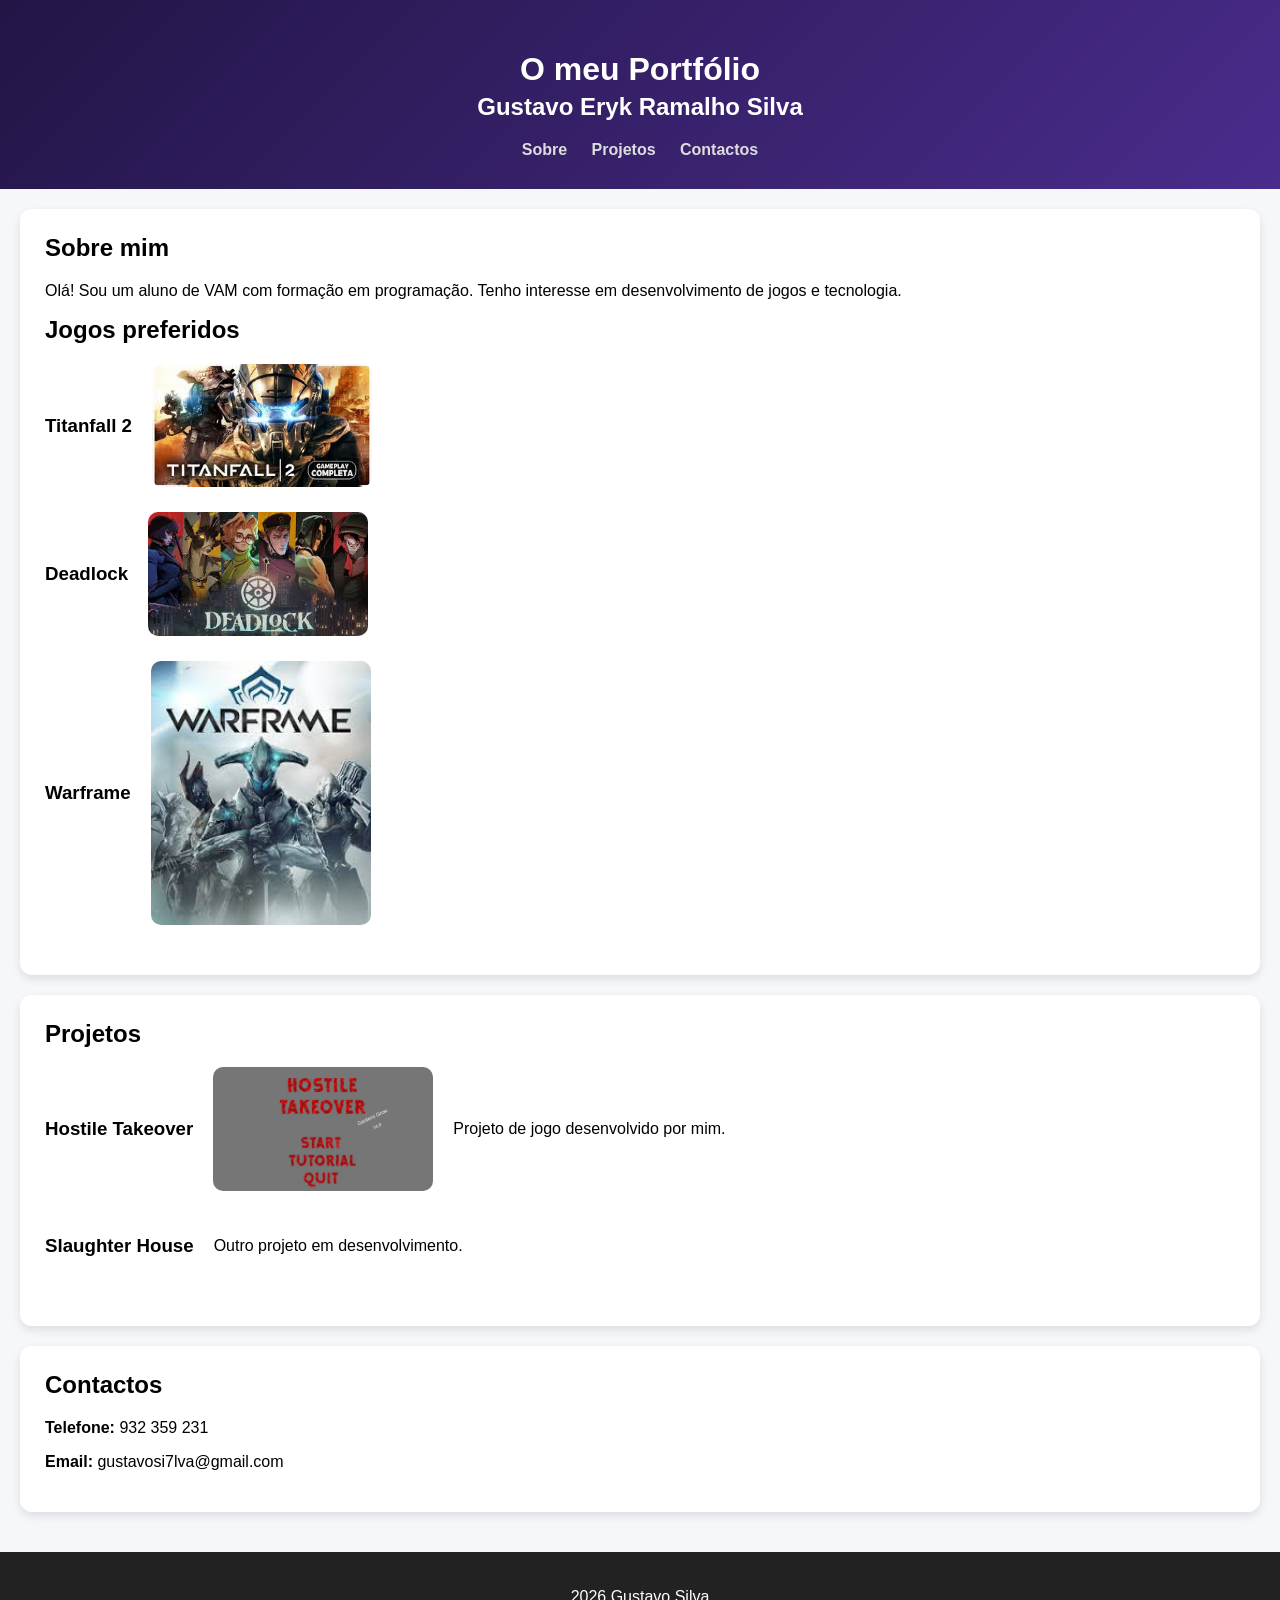
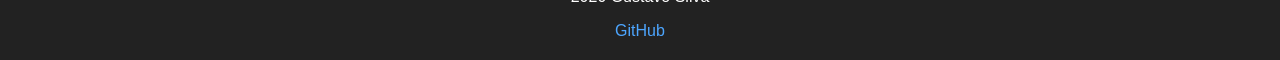
==== index.html @ 4dc8b40c "Rename Index.html to index.html" ====
<!DOCTYPE html>
<html lang="pt">
<head>
    <meta charset="UTF-8">
    <meta name="viewport" content="width=device-width, initial-scale=1.0">

    <title>Portfólio - Gustavo Silva</title>

    <link rel="stylesheet" href="stle/Style.css">
    <link id="favicon" rel="icon" href="Imagens/frame_00_delay-0.1s.gif">

    <script>
        let frame = 0
        const totalFrames = 80

        setInterval(function(){
            let frameNumber = frame.toString().padStart(2,"0")
            document.getElementById("favicon").href =
                "Imagens/frame_" + frameNumber + "_delay-0.1s.gif"

            frame++
            if(frame >= totalFrames) frame = 0
        },100)
    </script>

</head>

<body>

<!-- HEADER -->
<header class="header">
    <h1>O meu Portfólio</h1>
    <h2>Gustavo Eryk Ramalho Silva</h2>

    <nav>
        <a href="#sobre">Sobre</a>
        <a href="#projetos">Projetos</a>
        <a href="#contactos">Contactos</a>
    </nav>
</header>

<!-- CONTEÚDO -->
<main class="container">

    <!-- SOBRE -->
    <section id="sobre" class="content">
        <h2> Sobre mim</h2>
        <p>
            Olá! Sou um aluno de VAM com formação em programação.
            Tenho interesse em desenvolvimento de jogos e tecnologia.
        </p>

        <h2> Jogos preferidos</h2>

        <div class="game">
            <h3>Titanfall 2</h3>
            <img src="Imagens/Titanfal2.JPEG" alt="Titanfall 2">
        </div>

        <div class="game">
            <h3>Deadlock</h3>
            <img src="Imagens/Deadlock.jpeg" alt="Deadlock">
        </div>

        <div class="game">
            <h3>Warframe</h3>
            <img src="Imagens/Warframe.JPEG" alt="Warframe">
        </div>
    </section>

    <!-- PROJETOS -->
    <section id="projetos" class="content">
        <h2> Projetos</h2>

        <div class="project">
            <h3>Hostile Takeover</h3>
            <img src="Imagens/Hostile_Takeover.jpeg" alt="Hostile Takeover">
            <p>Projeto de jogo desenvolvido por mim.</p>
        </div>

        <div class="project">
            <h3>Slaughter House</h3>
            <p>Outro projeto em desenvolvimento.</p>
        </div>
    </section>

    <!-- CONTACTOS -->
    <section id="contactos" class="content">
        <h2> Contactos</h2>
        <p><strong>Telefone:</strong> 932 359 231</p>
        <p><strong>Email:</strong> gustavosi7lva@gmail.com</p>
    </section>

</main>

<!-- FOOTER -->
<footer class="footer">
    <p> 2026 Gustavo Silva</p>
    <a href="https://github.com/Er7k76" target="_blank">GitHub</a>
</footer>

</body>
</html>
---- stle/Style.css ----
body {
    margin: 0;
    font-family: 'Segoe UI', Tahoma, Geneva, Verdana, sans-serif;
    background: #f5f7fa;
}

.header {
    color: white;
    background: linear-gradient(135deg, #221546, #4a2c8c);
    padding: 30px;
    text-align: center;
}

.header h1 {
    margin-bottom: 5px;
}

.header nav {
    margin-top: 10px;
}

.header a {
    margin: 0 10px;
    text-decoration: none;
    font-weight: bold;
    color: #ddd;
    transition: 0.3s;
}

.header a:hover {
    color: #ffd700;
}


.container {
    display: flex;
    flex-direction: column;
    padding: 20px;
}


.content {
    background: white;
    border-radius: 12px;
    padding: 25px;
    margin-bottom: 20px;
    box-shadow: 0 4px 10px rgba(0,0,0,0.1);
}


h2 {
    margin-top: 0;
}


.game, .project {
    display: flex;
    align-items: center;
    gap: 20px;
    margin-bottom: 25px;
}


.game img, .project img {
    width: 220px;
    border-radius: 10px;
    transition: transform 0.3s;
}


.game img:hover, .project img:hover {
    transform: scale(1.05);
}


.game div, .project div {
    flex: 1;
}


.footer {
    background: #222;
    color: white;
    text-align: center;
    padding: 20px;
}

.footer a {
    color: #4da6ff;
    text-decoration: none;
}



@media (max-width: 768px) {

    .game, .project {
        flex-direction: column;
        text-align: center;
    }

    .game img, .project img {
        width: 100%;
    }

}
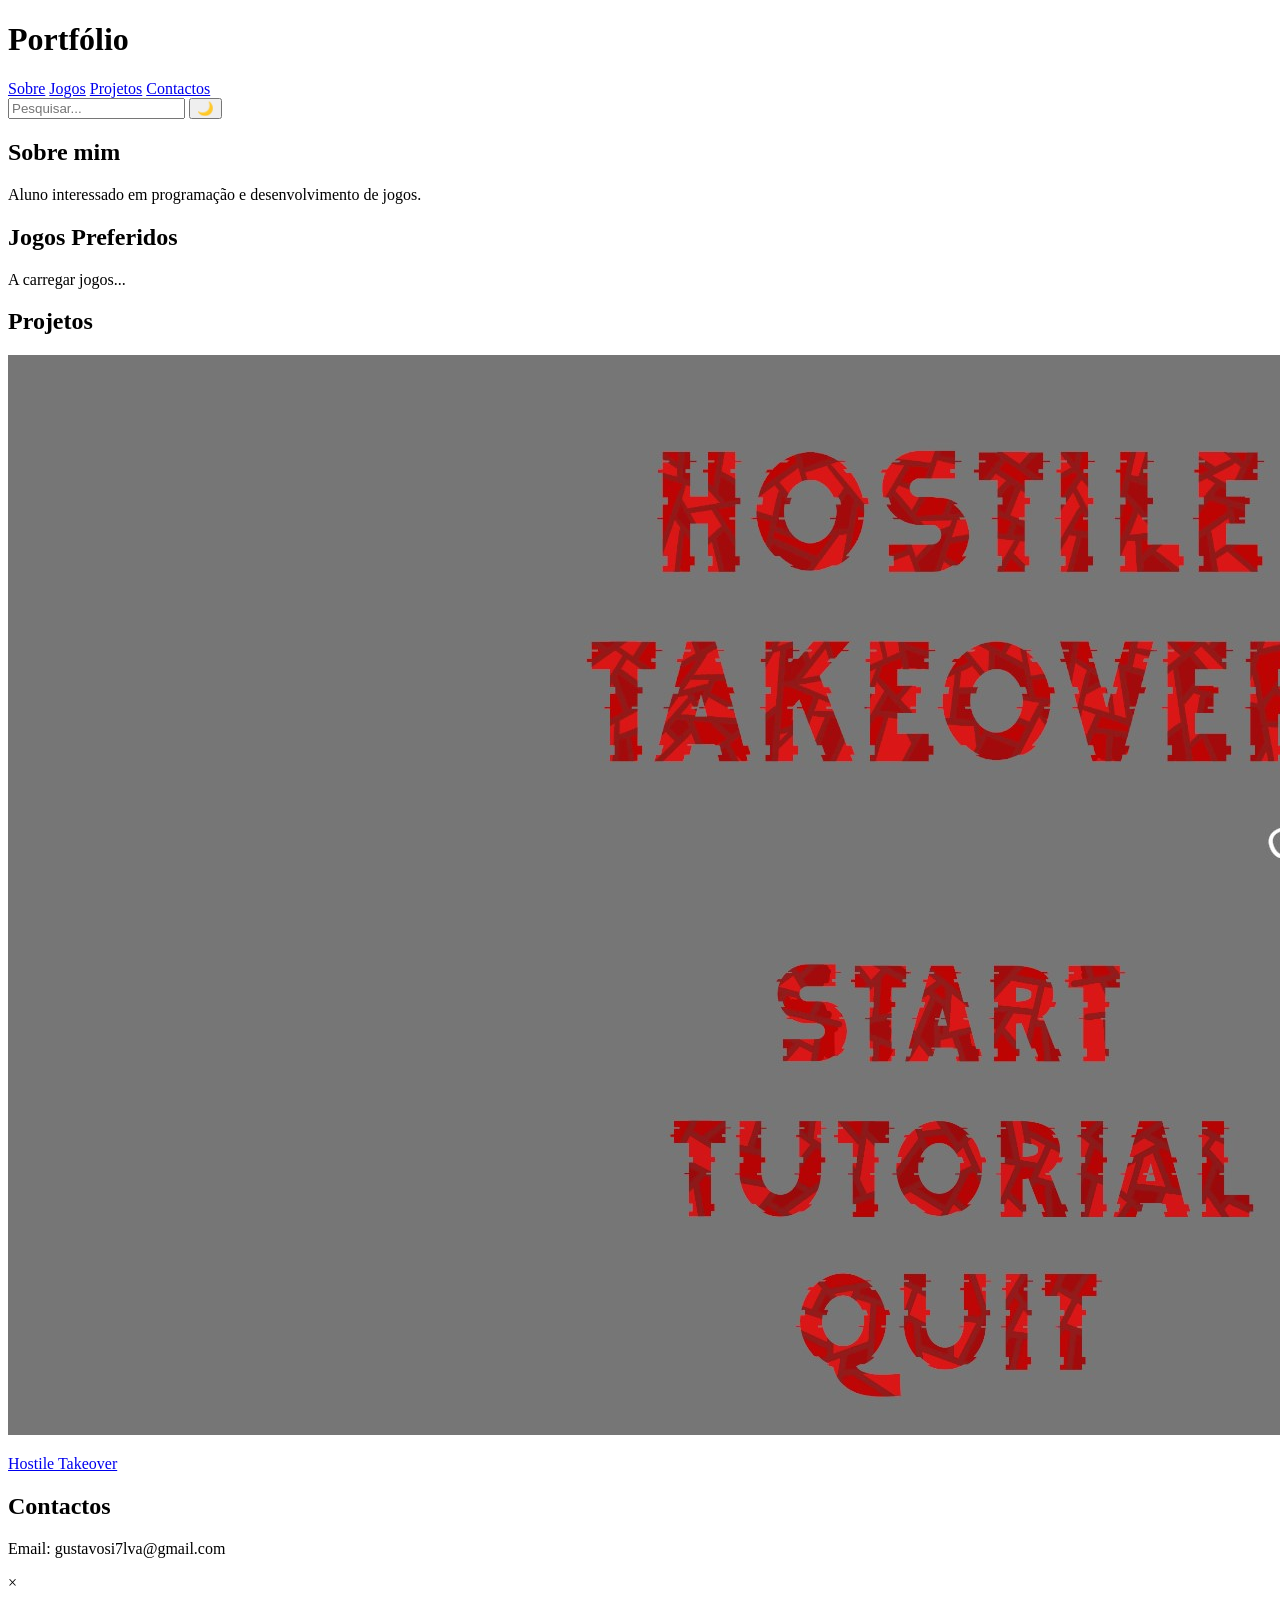
==== commit e7b029fd: "a" ====
--- a/index.html
+++ b/index.html
@@ -1,27 +1,110 @@
 <!DOCTYPE html>
 <html lang="pt">
 <head>
-    <meta charset="UTF-8">
-    <meta name="viewport" content="width=device-width, initial-scale=1.0">
+<meta charset="UTF-8">
+<meta name="viewport" content="width=device-width, initial-scale=1.0">
+<title>Portfólio - Gustavo</title>
 
-    <title>Portfólio - Gustavo Silva</title>
+<link rel="stylesheet" href="style.css">
 
-    <link rel="stylesheet" href="stle/Style.css">
-    <link id="favicon" rel="icon" href="Imagens/frame_00_delay-0.1s.gif">
+<script>
+const API_KEY = "1abc96ce2acb4f90881fa341da1fcda8";
 
-    <script>
-        let frame = 0
-        const totalFrames = 80
+// LISTA DOS TEUS JOGOS
+const favoritos = ["Warframe", "Titanfall 2", "Deadlock"];
 
-        setInterval(function(){
-            let frameNumber = frame.toString().padStart(2,"0")
-            document.getElementById("favicon").href =
-                "Imagens/frame_" + frameNumber + "_delay-0.1s.gif"
+// GUARDAR DADOS
+let gamesData = [];
 
-            frame++
-            if(frame >= totalFrames) frame = 0
-        },100)
-    </script>
+// AO CARREGAR
+window.onload = async () => {
+
+    document.getElementById("loading").style.display = "block";
+
+    for (let nome of favoritos) {
+        let res = await fetch(`https://api.rawg.io/api/games?key=${API_KEY}&search=${nome}`);
+        let data = await res.json();
+
+        if (data.results.length > 0) {
+            gamesData.push(data.results[0]);
+        }
+    }
+
+    document.getElementById("loading").style.display = "none";
+    mostrarFavoritos();
+};
+
+// MOSTRAR JOGOS
+function mostrarFavoritos() {
+    const container = document.getElementById("favoritosContainer");
+    container.innerHTML = "";
+
+    gamesData.forEach(game => {
+
+        const div = document.createElement("div");
+        div.className = "card";
+
+        div.innerHTML = `
+            <img src="${game.background_image}">
+            <div class="overlay">
+                <h3>${game.name}</h3>
+                <p>⭐ ${game.rating}</p>
+            </div>
+            <button class="fav-btn">⭐</button>
+        `;
+
+        // CLICK → MODAL
+        div.onclick = () => abrirModal(game);
+
+        container.appendChild(div);
+    });
+}
+
+// MODAL
+function abrirModal(game) {
+    document.getElementById("modal").style.display = "block";
+    document.getElementById("modalTitle").innerText = game.name;
+    document.getElementById("modalImg").src = game.background_image;
+    document.getElementById("modalInfo").innerText =
+        "⭐ " + game.rating + " | 📅 " + game.released;
+}
+
+function fecharModal() {
+    document.getElementById("modal").style.display = "none";
+}
+
+// PESQUISA
+function pesquisar() {
+    let input = document.getElementById("search").value.toLowerCase();
+
+    let filtrados = gamesData.filter(g =>
+        g.name.toLowerCase().includes(input)
+    );
+
+    const container = document.getElementById("favoritosContainer");
+    container.innerHTML = "";
+
+    filtrados.forEach(g => {
+        let div = document.createElement("div");
+        div.className = "card";
+
+        div.innerHTML = `
+            <img src="${g.background_image}">
+            <div class="overlay">
+                <h3>${g.name}</h3>
+            </div>
+        `;
+
+        div.onclick = () => abrirModal(g);
+        container.appendChild(div);
+    });
+}
+
+// DARK MODE
+function toggleTheme() {
+    document.body.classList.toggle("dark");
+}
+</script>
 
 </head>
 
@@ -29,75 +112,67 @@
 
 <!-- HEADER -->
 <header class="header">
-    <h1>O meu Portfólio</h1>
-    <h2>Gustavo Eryk Ramalho Silva</h2>
+    <h1>Portfólio</h1>
 
     <nav>
         <a href="#sobre">Sobre</a>
+        <a href="#favoritos">Jogos</a>
         <a href="#projetos">Projetos</a>
         <a href="#contactos">Contactos</a>
     </nav>
+
+    <!-- PESQUISA -->
+    <input type="text" id="search" placeholder="Pesquisar..." onkeyup="pesquisar()">
+
+    <button onclick="toggleTheme()">🌙</button>
 </header>
 
-<!-- CONTEÚDO -->
 <main class="container">
 
-    <!-- SOBRE -->
-    <section id="sobre" class="content">
-        <h2> Sobre mim</h2>
-        <p>
-            Olá! Sou um aluno de VAM com formação em programação.
-            Tenho interesse em desenvolvimento de jogos e tecnologia.
-        </p>
+<!-- SOBRE -->
+<section id="sobre" class="content fade-in">
+<h2>Sobre mim</h2>
+<p>Aluno interessado em programação e desenvolvimento de jogos.</p>
+</section>
 
-        <h2> Jogos preferidos</h2>
+<!-- FAVORITOS COM API -->
+<section id="favoritos" class="content fade-in">
+<h2>Jogos Preferidos</h2>
 
-        <div class="game">
-            <h3>Titanfall 2</h3>
-            <img src="Imagens/Titanfal2.JPEG" alt="Titanfall 2">
-        </div>
+<div id="loading">A carregar jogos...</div>
 
-        <div class="game">
-            <h3>Deadlock</h3>
-            <img src="Imagens/Deadlock.jpeg" alt="Deadlock">
-        </div>
+<div id="favoritosContainer" class="grid"></div>
+</section>
 
-        <div class="game">
-            <h3>Warframe</h3>
-            <img src="Imagens/Warframe.JPEG" alt="Warframe">
-        </div>
-    </section>
+<!-- PROJETOS -->
+<section id="projetos" class="content fade-in">
+<h2>Projetos</h2>
 
-    <!-- PROJETOS -->
-    <section id="projetos" class="content">
-        <h2> Projetos</h2>
+<div class="grid">
+<a href="Projetos/HostileTakeover.html" class="card-link">
+<img src="Imagens/Hostile_Takeover.jpeg">
+<p>Hostile Takeover</p>
+</a>
+</div>
+</section>
 
-        <div class="project">
-            <h3>Hostile Takeover</h3>
-            <img src="Imagens/Hostile_Takeover.jpeg" alt="Hostile Takeover">
-            <p>Projeto de jogo desenvolvido por mim.</p>
-        </div>
-
-        <div class="project">
-            <h3>Slaughter House</h3>
-            <p>Outro projeto em desenvolvimento.</p>
-        </div>
-    </section>
-
-    <!-- CONTACTOS -->
-    <section id="contactos" class="content">
-        <h2> Contactos</h2>
-        <p><strong>Telefone:</strong> 932 359 231</p>
-        <p><strong>Email:</strong> gustavosi7lva@gmail.com</p>
-    </section>
+<!-- CONTACTOS -->
+<section id="contactos" class="content fade-in">
+<h2>Contactos</h2>
+<p>Email: gustavosi7lva@gmail.com</p>
+</section>
 
 </main>
 
-<!-- FOOTER -->
-<footer class="footer">
-    <p> 2026 Gustavo Silva</p>
-    <a href="https://github.com/Er7k76" target="_blank">GitHub</a>
-</footer>
+<!-- MODAL -->
+<div id="modal" class="modal">
+<div class="modal-content">
+<span onclick="fecharModal()" class="close">&times;</span>
+<h2 id="modalTitle"></h2>
+<img id="modalImg">
+<p id="modalInfo"></p>
+</div>
+</div>
 
 </body>
-</html>
+</html>
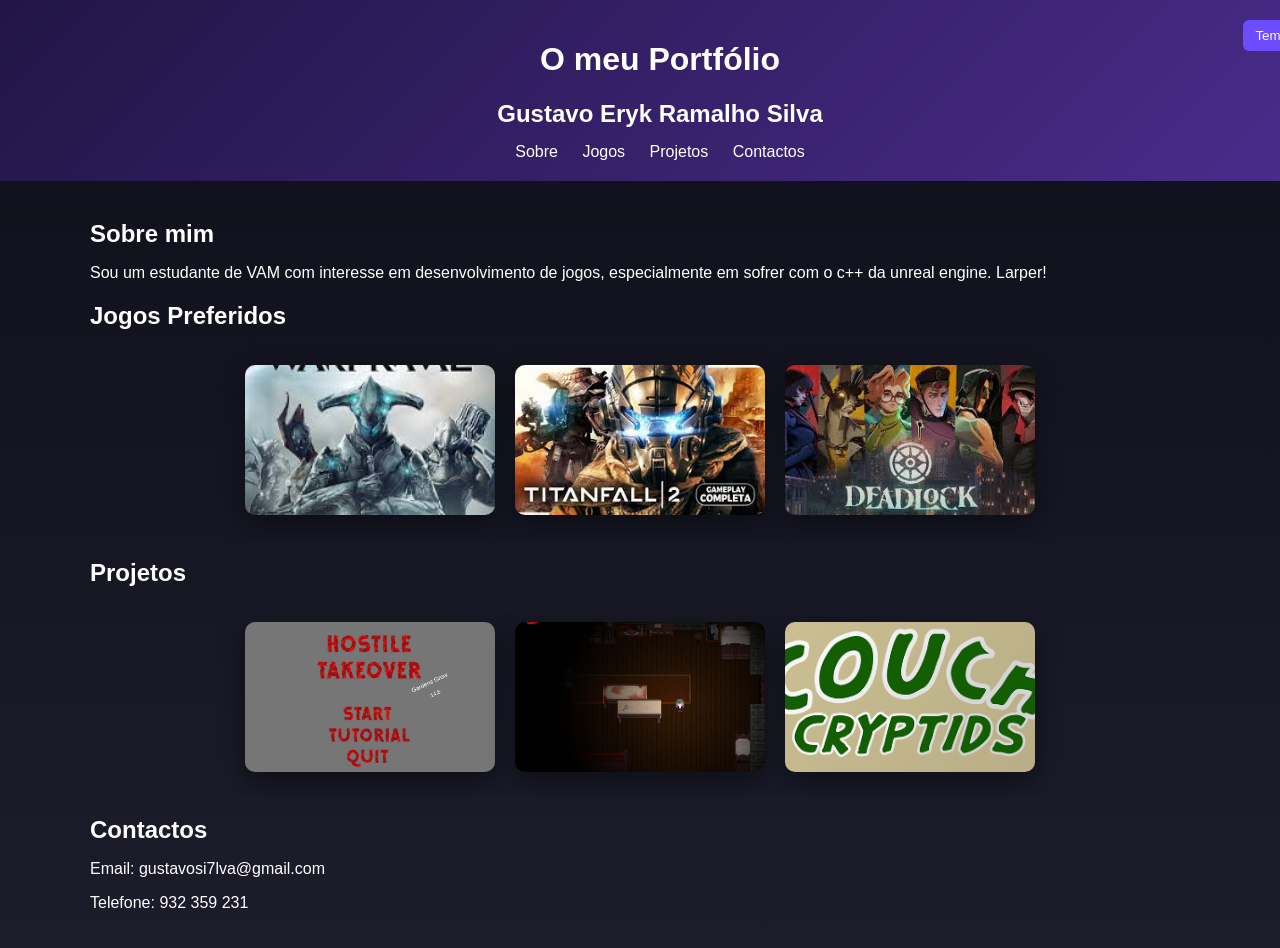
==== commit af0747a4: "b" ====
--- a/index.html
+++ b/index.html
@@ -3,176 +3,144 @@
 <head>
 <meta charset="UTF-8">
 <meta name="viewport" content="width=device-width, initial-scale=1.0">
-<title>Portfólio - Gustavo</title>
 
-<link rel="stylesheet" href="style.css">
+<title>Portfólio - Gustavo Silva</title>
+
+<link rel="stylesheet" href="stle/Style.css">
 
 <script>
-const API_KEY = "1abc96ce2acb4f90881fa341da1fcda8";
 
-// LISTA DOS TEUS JOGOS
-const favoritos = ["Warframe", "Titanfall 2", "Deadlock"];
 
-// GUARDAR DADOS
-let gamesData = [];
+function toggleTheme(){
+    document.body.classList.toggle("dark")
+}
 
-// AO CARREGAR
-window.onload = async () => {
 
-    document.getElementById("loading").style.display = "block";
+function startCarousel(trackId){
+    const track = document.getElementById(trackId)
 
-    for (let nome of favoritos) {
-        let res = await fetch(`https://api.rawg.io/api/games?key=${API_KEY}&search=${nome}`);
-        let data = await res.json();
+    function move(){
+        const first = track.children[0]
 
-        if (data.results.length > 0) {
-            gamesData.push(data.results[0]);
-        }
+        track.style.transition = "transform 0.5s ease"
+        track.style.transform = "translateX(-270px)"
+
+        setTimeout(() => {
+            track.style.transition = "none"
+            track.appendChild(first)
+            track.style.transform = "translateX(0px)"
+        }, 500)
     }
 
-    document.getElementById("loading").style.display = "none";
-    mostrarFavoritos();
-};
-
-// MOSTRAR JOGOS
-function mostrarFavoritos() {
-    const container = document.getElementById("favoritosContainer");
-    container.innerHTML = "";
-
-    gamesData.forEach(game => {
-
-        const div = document.createElement("div");
-        div.className = "card";
-
-        div.innerHTML = `
-            <img src="${game.background_image}">
-            <div class="overlay">
-                <h3>${game.name}</h3>
-                <p>⭐ ${game.rating}</p>
-            </div>
-            <button class="fav-btn">⭐</button>
-        `;
-
-        // CLICK → MODAL
-        div.onclick = () => abrirModal(game);
-
-        container.appendChild(div);
-    });
+    setInterval(move, 2500)
 }
 
-// MODAL
-function abrirModal(game) {
-    document.getElementById("modal").style.display = "block";
-    document.getElementById("modalTitle").innerText = game.name;
-    document.getElementById("modalImg").src = game.background_image;
-    document.getElementById("modalInfo").innerText =
-        "⭐ " + game.rating + " | 📅 " + game.released;
+window.onload = () => {
+    startCarousel("gamesTrack")
+    startCarousel("projectsTrack")
 }
 
-function fecharModal() {
-    document.getElementById("modal").style.display = "none";
-}
-
-// PESQUISA
-function pesquisar() {
-    let input = document.getElementById("search").value.toLowerCase();
-
-    let filtrados = gamesData.filter(g =>
-        g.name.toLowerCase().includes(input)
-    );
-
-    const container = document.getElementById("favoritosContainer");
-    container.innerHTML = "";
-
-    filtrados.forEach(g => {
-        let div = document.createElement("div");
-        div.className = "card";
-
-        div.innerHTML = `
-            <img src="${g.background_image}">
-            <div class="overlay">
-                <h3>${g.name}</h3>
-            </div>
-        `;
-
-        div.onclick = () => abrirModal(g);
-        container.appendChild(div);
-    });
-}
-
-// DARK MODE
-function toggleTheme() {
-    document.body.classList.toggle("dark");
-}
 </script>
 
 </head>
 
 <body>
 
-<!-- HEADER -->
 <header class="header">
-    <h1>Portfólio</h1>
+    <h1>O meu Portfólio</h1>
+    <h2>Gustavo Eryk Ramalho Silva</h2>
+
+    <button class="themeBtn" onclick="toggleTheme()"> Tema</button>
 
     <nav>
         <a href="#sobre">Sobre</a>
-        <a href="#favoritos">Jogos</a>
+        <a href="#jogos">Jogos</a>
         <a href="#projetos">Projetos</a>
         <a href="#contactos">Contactos</a>
     </nav>
-
-    <!-- PESQUISA -->
-    <input type="text" id="search" placeholder="Pesquisar..." onkeyup="pesquisar()">
-
-    <button onclick="toggleTheme()">🌙</button>
 </header>
 
 <main class="container">
 
-<!-- SOBRE -->
-<section id="sobre" class="content fade-in">
-<h2>Sobre mim</h2>
-<p>Aluno interessado em programação e desenvolvimento de jogos.</p>
+<section id="sobre" class="fade-in">
+    <h2>Sobre mim</h2>
+    <p>
+        Sou um estudante de VAM com interesse em desenvolvimento de jogos,
+        especialmente em sofrer com o c++ da unreal engine. Larper!
+    </p>
 </section>
 
-<!-- FAVORITOS COM API -->
-<section id="favoritos" class="content fade-in">
-<h2>Jogos Preferidos</h2>
 
-<div id="loading">A carregar jogos...</div>
+<section id="jogos" class="fade-in">
+    <h2>Jogos Preferidos</h2>
 
-<div id="favoritosContainer" class="grid"></div>
+    <div class="carousel">
+        <div class="carousel-track" id="gamesTrack">
+
+            <div class="slide">
+                <a href="Jogos/Warframe.html">
+                    <img src="Imagens/Warframe.JPEG">
+                    <div class="overlay">Warframe</div>
+                </a>
+            </div>
+
+            <div class="slide">
+                <a href="Jogos/Titanfall.html">
+                    <img src="Imagens/Titanfal2.JPEG">
+                    <div class="overlay">Titanfall 2</div>
+                </a>
+            </div>
+
+            <div class="slide">
+                <a href="Jogos/Deadlock.html">
+                    <img src="Imagens/Deadlock.jpeg">
+                    <div class="overlay">Deadlock</div>
+                </a>
+            </div>
+
+        </div>
+    </div>
 </section>
 
-<!-- PROJETOS -->
-<section id="projetos" class="content fade-in">
-<h2>Projetos</h2>
 
-<div class="grid">
-<a href="Projetos/HostileTakeover.html" class="card-link">
-<img src="Imagens/Hostile_Takeover.jpeg">
-<p>Hostile Takeover</p>
-</a>
-</div>
+<section id="projetos" class="fade-in">
+    <h2>Projetos</h2>
+
+    <div class="carousel">
+        <div class="carousel-track" id="projectsTrack">
+
+            <div class="slide">
+                <a href="Jogos/HostileTakeover.html">
+                    <img src="Imagens/Hostile_Takeover.jpeg">
+                    <div class="overlay">Hostile Takeover</div>
+                </a>
+            </div>
+
+            <div class="slide">
+                <a href="Jogos/SlaughterHouse.html">
+                    <img src="Imagens/4HPN3P.png">
+                    <div class="overlay">Slaughter House</div>
+                </a>
+            </div>
+
+            <div class="slide">
+                <a href="Jogos/CrouchSlop.html">
+                    <img src="Imagens/Crouch_Cripted.PNG">
+                    <div class="overlay">CrouchSlop</div>
+                </a>
+            </div>
+
+        </div>
+    </div>
 </section>
 
-<!-- CONTACTOS -->
-<section id="contactos" class="content fade-in">
-<h2>Contactos</h2>
-<p>Email: gustavosi7lva@gmail.com</p>
+<section id="contactos" class="fade-in">
+    <h2>Contactos</h2>
+    <p>Email: gustavosi7lva@gmail.com</p>
+    <p>Telefone: 932 359 231</p>
 </section>
 
 </main>
 
-<!-- MODAL -->
-<div id="modal" class="modal">
-<div class="modal-content">
-<span onclick="fecharModal()" class="close">&times;</span>
-<h2 id="modalTitle"></h2>
-<img id="modalImg">
-<p id="modalInfo"></p>
-</div>
-</div>
-
 </body>
 </html>
--- a/stle/Style.css
+++ b/stle/Style.css
@@ -0,0 +1,174 @@
+body {
+    margin: 0;
+    font-family: Arial;
+    background: linear-gradient(180deg, #0f0f1a, #1c1c2b);
+    color: white;
+}
+
+
+body.dark {
+    background: #f5f7fa;
+    color: #111;
+}
+
+
+.header {
+    position: fixed;
+    top: 0;
+    width: 100%;
+    background: linear-gradient(135deg, #221546, #4a2c8c);
+    color: white;
+    text-align: center;
+    padding: 20px;
+    z-index: 1000;
+    backdrop-filter: blur(10px);
+}
+
+nav a {
+    color: white;
+    margin: 10px;
+    text-decoration: none;
+}
+
+
+.themeBtn {
+    position: absolute;
+    right: 20px;
+    top: 20px;
+    padding: 8px 12px;
+    cursor: pointer;
+    background: #6c4cff;
+    color: white;
+    border: none;
+    border-radius: 6px;
+}
+
+
+.container {
+    margin-top: 180px;
+    max-width: 1100px;
+    margin-left: auto;
+    margin-right: auto;
+    padding: 20px;
+}
+
+
+h2 {
+    margin-bottom: 15px;
+}
+
+
+.carousel {
+    overflow: hidden;
+    width: 100%;
+    display: flex;
+    justify-content: center;
+    padding: 20px 0;
+}
+
+.carousel-track {
+    display: flex;
+    gap: 20px;
+}
+
+
+.slide {
+    flex: 0 0 250px;
+    position: relative;
+}
+
+
+.slide img {
+    width: 250px;
+    height: 150px;
+    object-fit: cover;
+    border-radius: 10px;
+    box-shadow: 0 10px 25px rgba(0,0,0,0.4);
+}
+
+
+.slide:hover {
+    animation: wobble 0.6s ease;
+}
+
+@keyframes wobble {
+    0% { transform: rotate(0deg) scale(1); }
+    25% { transform: rotate(3deg) scale(1.05); }
+    50% { transform: rotate(-3deg) scale(1.05); }
+    75% { transform: rotate(2deg) scale(1.05); }
+    100% { transform: rotate(0deg) scale(1); }
+}
+
+
+.overlay {
+    position: absolute;
+    top: 0;
+    left: 0;
+    width: 250px;
+    height: 150px;
+    background: rgba(0,0,0,0.6);
+    display: flex;
+    justify-content: center;
+    align-items: center;
+    opacity: 0;
+    border-radius: 10px;
+    transition: 0.3s;
+}
+
+.slide a:hover .overlay,
+.slide a:active .overlay {
+    opacity: 1;
+}
+
+
+.fade-in {
+    animation: fade 1s ease;
+}
+
+@keyframes fade {
+    from {
+        opacity: 0;
+        transform: translateY(20px);
+    }
+    to {
+        opacity: 1;
+        transform: translateY(0);
+    }
+}
+
+
+@media (max-width: 768px){
+    .slide {
+        flex: 0 0 80%;
+    }
+
+    .slide img,
+    .overlay {
+        width: 100%;
+    }
+}
+
+
+.page-img {
+    width: 100%;
+    max-width: 600px;
+    border-radius: 12px;
+    display: block;
+    margin: 20px auto;
+    box-shadow: 0 10px 30px rgba(0,0,0,0.5);
+}
+
+
+.btn {
+    display: inline-block;
+    padding: 10px 15px;
+    background: #6c4cff;
+    color: white;
+    text-decoration: none;
+    border-radius: 6px;
+    transition: 0.3s;
+}
+
+.btn:hover {
+    background: #8a6dff;
+}
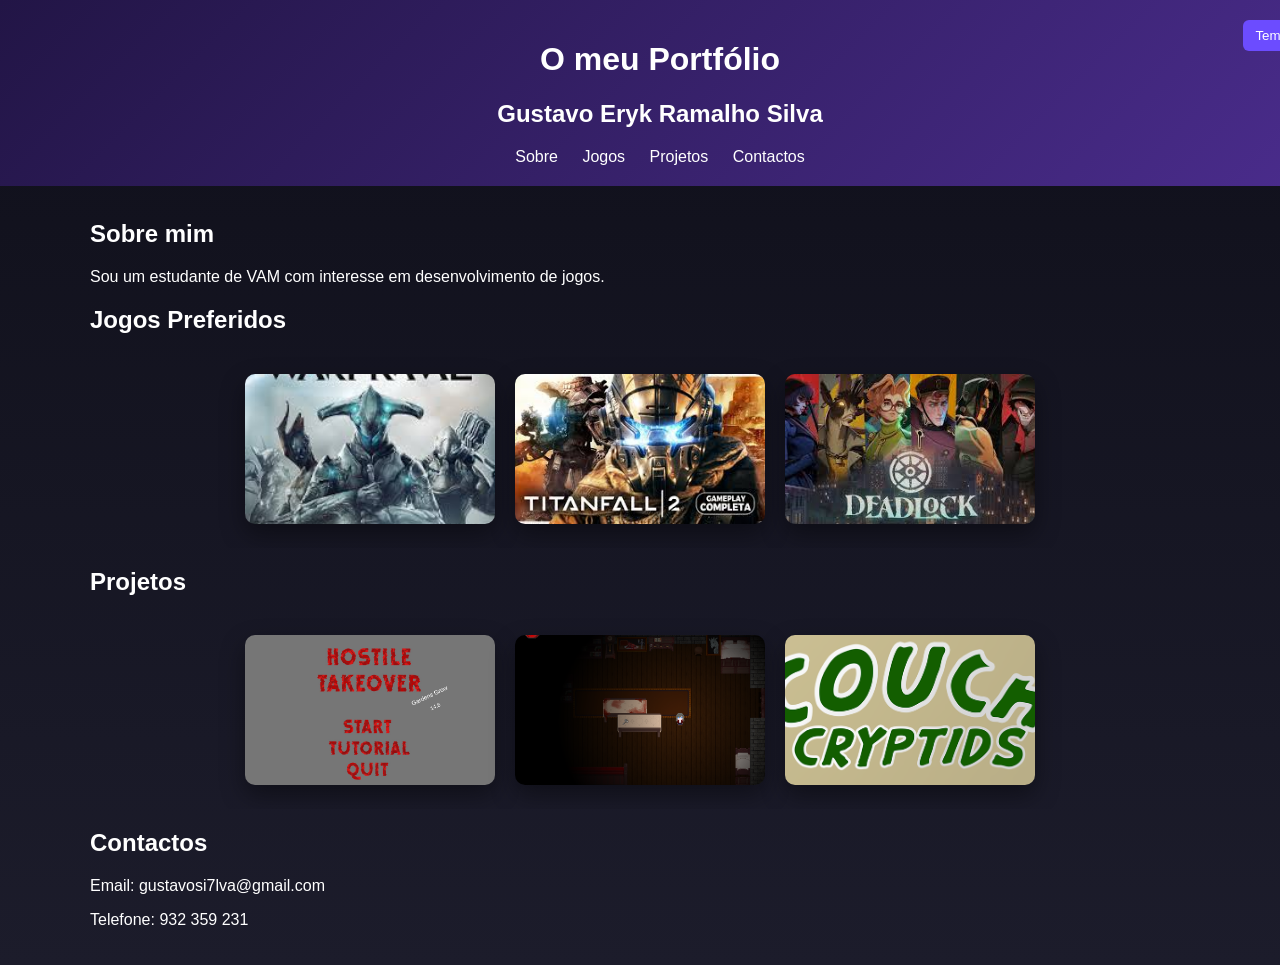
==== commit 7f069ffd: "c" ====
--- a/index.html
+++ b/index.html
@@ -7,50 +7,20 @@
 <title>Portfólio - Gustavo Silva</title>
 
 <link rel="stylesheet" href="stle/Style.css">
-
-<script>
-
-
-function toggleTheme(){
-    document.body.classList.toggle("dark")
-}
-
-
-function startCarousel(trackId){
-    const track = document.getElementById(trackId)
-
-    function move(){
-        const first = track.children[0]
-
-        track.style.transition = "transform 0.5s ease"
-        track.style.transform = "translateX(-270px)"
-
-        setTimeout(() => {
-            track.style.transition = "none"
-            track.appendChild(first)
-            track.style.transform = "translateX(0px)"
-        }, 500)
-    }
-
-    setInterval(move, 2500)
-}
-
-window.onload = () => {
-    startCarousel("gamesTrack")
-    startCarousel("projectsTrack")
-}
-
-</script>
+<script src="script.js" defer></script>
 
 </head>
 
 <body>
 
 <header class="header">
+
+ 
+
     <h1>O meu Portfólio</h1>
     <h2>Gustavo Eryk Ramalho Silva</h2>
 
-    <button class="themeBtn" onclick="toggleTheme()"> Tema</button>
+    <button class="themeBtn" onclick="toggleTheme()">Tema</button>
 
     <nav>
         <a href="#sobre">Sobre</a>
@@ -64,12 +34,8 @@
 
 <section id="sobre" class="fade-in">
     <h2>Sobre mim</h2>
-    <p>
-        Sou um estudante de VAM com interesse em desenvolvimento de jogos,
-        especialmente em sofrer com o c++ da unreal engine. Larper!
-    </p>
+    <p>Sou um estudante de VAM com interesse em desenvolvimento de jogos.</p>
 </section>
-
 
 <section id="jogos" class="fade-in">
     <h2>Jogos Preferidos</h2>
@@ -101,7 +67,6 @@
         </div>
     </div>
 </section>
-
 
 <section id="projetos" class="fade-in">
     <h2>Projetos</h2>
--- a/stle/Style.css
+++ b/stle/Style.css
@@ -5,32 +5,38 @@
     color: white;
 }
 
-
 body.dark {
     background: #f5f7fa;
     color: #111;
 }
 
-
+/* HEADER */
 .header {
     position: fixed;
     top: 0;
     width: 100%;
     background: linear-gradient(135deg, #221546, #4a2c8c);
-    color: white;
     text-align: center;
     padding: 20px;
     z-index: 1000;
-    backdrop-filter: blur(10px);
 }
 
+/* RELÓGIO */
+.clock {
+    position: absolute;
+    left: 20px;
+    top: 20px;
+    font-weight: bold;
+}
+
+/* NAV */
 nav a {
     color: white;
     margin: 10px;
     text-decoration: none;
 }
 
-
+/* BOTÃO TEMA */
 .themeBtn {
     position: absolute;
     right: 20px;
@@ -43,7 +49,7 @@
     border-radius: 6px;
 }
 
-
+/* CONTAINER */
 .container {
     margin-top: 180px;
     max-width: 1100px;
@@ -52,15 +58,9 @@
     padding: 20px;
 }
 
-
-h2 {
-    margin-bottom: 15px;
-}
-
-
+/* CARROSSEL */
 .carousel {
     overflow: hidden;
-    width: 100%;
     display: flex;
     justify-content: center;
     padding: 20px 0;
@@ -71,12 +71,10 @@
     gap: 20px;
 }
 
-
 .slide {
     flex: 0 0 250px;
     position: relative;
 }
-
 
 .slide img {
     width: 250px;
@@ -86,20 +84,7 @@
     box-shadow: 0 10px 25px rgba(0,0,0,0.4);
 }
 
-
-.slide:hover {
-    animation: wobble 0.6s ease;
-}
-
-@keyframes wobble {
-    0% { transform: rotate(0deg) scale(1); }
-    25% { transform: rotate(3deg) scale(1.05); }
-    50% { transform: rotate(-3deg) scale(1.05); }
-    75% { transform: rotate(2deg) scale(1.05); }
-    100% { transform: rotate(0deg) scale(1); }
-}
-
-
+/* OVERLAY */
 .overlay {
     position: absolute;
     top: 0;
@@ -115,12 +100,11 @@
     transition: 0.3s;
 }
 
-.slide a:hover .overlay,
-.slide a:active .overlay {
+.slide a:hover .overlay {
     opacity: 1;
 }
 
-
+/* ANIMAÇÃO */
 .fade-in {
     animation: fade 1s ease;
 }
@@ -136,7 +120,7 @@
     }
 }
 
-
+/* RESPONSIVO */
 @media (max-width: 768px){
     .slide {
         flex: 0 0 80%;
@@ -146,29 +130,4 @@
     .overlay {
         width: 100%;
     }
-}
-
-
-.page-img {
-    width: 100%;
-    max-width: 600px;
-    border-radius: 12px;
-    display: block;
-    margin: 20px auto;
-    box-shadow: 0 10px 30px rgba(0,0,0,0.5);
-}
-
-
-.btn {
-    display: inline-block;
-    padding: 10px 15px;
-    background: #6c4cff;
-    color: white;
-    text-decoration: none;
-    border-radius: 6px;
-    transition: 0.3s;
-}
-
-.btn:hover {
-    background: #8a6dff;
 }
